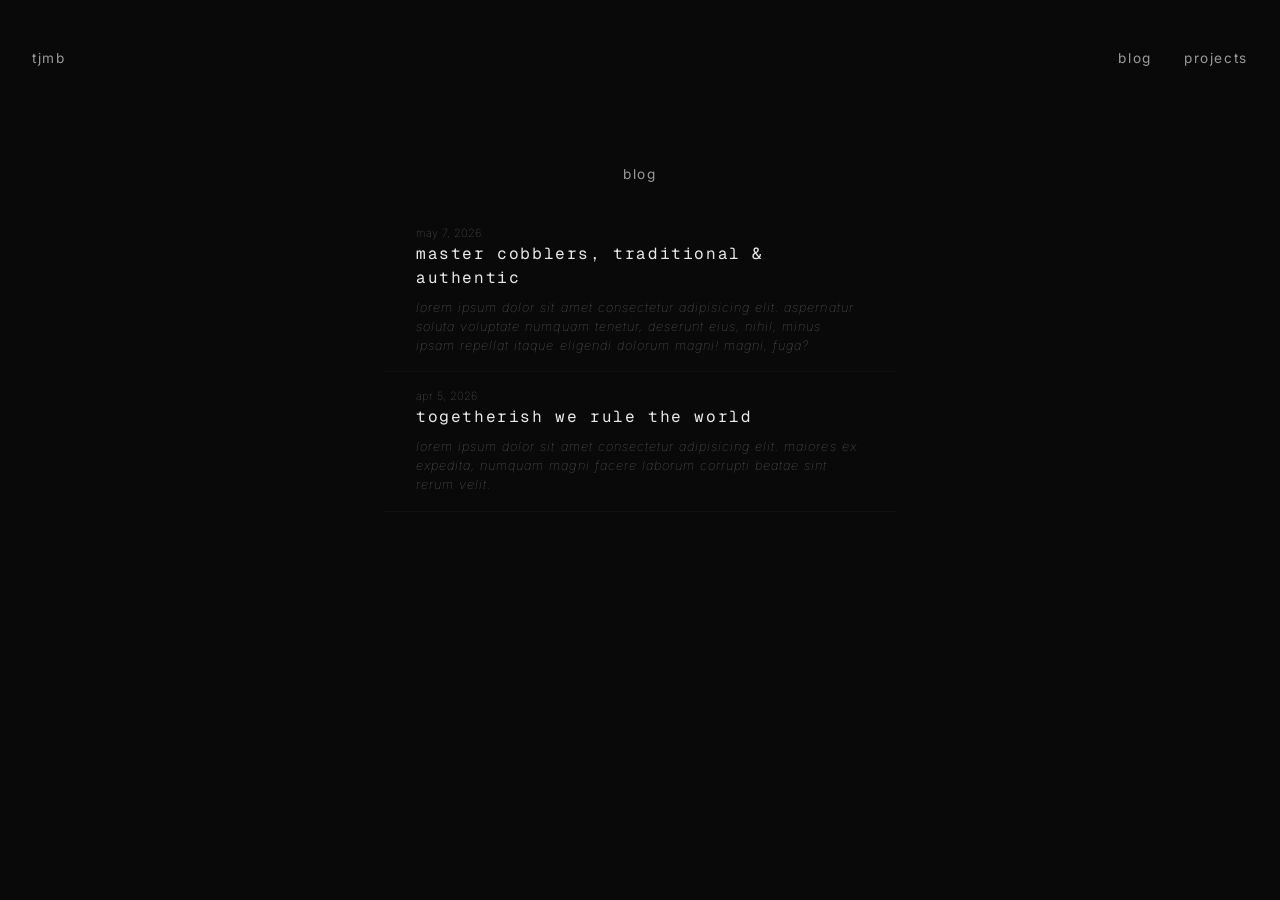
==== blog/index.html @ fd3641c3 "Restructure site to clean URLs and add blog post template - Rename blog.html → blog/index.html and p" ====
<!doctype html>
<html lang="en">
  <head>
    <meta charset="UTF-8" />
    <meta name="viewport" content="width=device-width, initial-scale=1.0" />
    <title>blog — tjmb</title>
    <meta name="description" content="software engineer" />
    <link rel="canonical" href="https://tjmb.dev/blog/" />

    <meta property="og:title" content="projects" />
    <meta property="og:description" content="software engineer" />
    <meta property="og:type" content="website" />
    <meta property="og:url" content="https://tjmb.dev/blog/" />
    <meta property="og:image" content="https://tjmb.dev/og.png" />
    <meta property="og:site_name" content="tjmb" />

    <meta name="twitter:card" content="summary_large_image" />
    <meta name="twitter:title" content="projects" />
    <meta name="twitter:description" content="software engineer" />
    <meta name="twitter:image" content="https://tjmb.dev/og.png" />

    <script
      defer
      src="https://cloud.umami.is/script.js"
      data-website-id="2f1dca37-fc82-4066-8cc2-57d70ca3c457"
    ></script>

    <link rel="preconnect" href="https://fonts.googleapis.com" />
    <link rel="preconnect" href="https://fonts.gstatic.com" crossorigin />
    <link
      href="https://fonts.googleapis.com/css2?family=Inter:wght@400;500;600;700&family=Space+Grotesk:wght@400;500;600;700&family=Geist+Mono:wght@400;500;600&family=JetBrains+Mono:ital,wght@0,400;0,500;0,600;1,400&display=swap"
      rel="stylesheet"
    />
    <link rel="stylesheet" href="/style.css" />
  </head>
  <body>
    <nav>
      <a href="/" class="brand">tjmb</a>
      <div class="nav-links">
        <a href="/blog/">blog</a>
        <a href="/projects/">projects</a>
      </div>
    </nav>

    <main class="container">
      <h1>blog</h1>

      <ul class="post-list">
        <li class="post-card">
          <span class="post-date">May 7, 2026</span>
          <a
            class="post-title"
            href="/blog/master-cobblers"
            data-track="blog_post_click"
            data-slug="building-a-static-site-generator"
            >Master Cobblers, traditional & authentic</a
          >
          <p class="post-desc">
            Lorem ipsum dolor sit amet consectetur adipisicing elit. Aspernatur soluta voluptate numquam tenetur, deserunt eius, nihil, minus ipsam repellat itaque eligendi dolorum magni! Magni, fuga?
          </p>
        </li>
        <li class="post-card">
          <span class="post-date">Apr 5, 2026</span>
          <a
            class="post-title"
            href="/blog/togetherish"
            data-track="blog_post_click"
            data-slug="togetherish"
            >togetherish we rule the world</a
          >
          <p class="post-desc">Lorem ipsum dolor sit amet consectetur adipisicing elit. Maiores ex expedita, numquam magni facere laborum corrupti beatae sint rerum velit.</p>
        </li>
      </ul>
    </main>
  </body>
</html>
---- style.css ----
/* =========================
   Reset
   ========================= */

*,
*::before,
*::after {
  margin: 0;
  padding: 0;
  box-sizing: border-box;
}

img,
picture,
video,
canvas,
svg {
  display: block;
  max-width: 100%;
  height: auto;
}

input,
button,
textarea,
select {
  font: inherit;
  color: inherit;
}

ul,
ol {
  list-style: none;
}

header,
main,
section,
article,
aside,
footer {
  display: block;
}

/* =========================
   Custom Properties
   ========================= */

:root {
  --bg: #090909;
  --bg-subtle: #121212;
  --fg: #e8e8e8;
  --fg-dim: #9a9a9a;
  --fg-faint: #6d6d6d;
  --accent: #ff9a3d;
  --sans: "Inter", "Space Grotesk", system-ui, sans-serif;
  --mono: "Geist Mono", "JetBrains Mono", ui-monospace, monospace;
}

/* =========================
   Base
   ========================= */

:root {
  font-size: 16px;
  line-height: 1.5;
  -webkit-text-size-adjust: 100%;
  -webkit-font-smoothing: antialiased;
  -moz-osx-font-smoothing: grayscale;
  text-rendering: optimizeLegibility;
  scroll-behavior: smooth;
}

body {
  min-height: 100vh;
  font-family: var(--sans);
  font-size: 0.85rem;
  font-weight: 100;
  letter-spacing: 0.1em;
  color: var(--fg-dim);
  background-color: var(--bg);
}

h1,
h2,
h3,
h4,
h5,
h6 {
  font-size: 0.85rem;
  font-weight: 400;
  letter-spacing: 0.12em;
  text-transform: lowercase;
  color: var(--fg-dim);
  margin-bottom: 1.5rem;
}

a {
  font-size: 0.85rem;
  font-weight: 400;
  letter-spacing: 0.12em;
  text-transform: lowercase;
  color: var(--fg-dim);
  text-decoration: none;
  transition: color 0.25s ease;
}

a:hover {
  color: var(--accent);
}

button {
  background: none;
  border: none;
  cursor: pointer;
}

:focus-visible {
  outline: 2px solid currentColor;
  outline-offset: 2px;
}

@media (prefers-reduced-motion: reduce) {
  * {
    animation-duration: 0.01ms !important;
    animation-iteration-count: 1 !important;
    transition-duration: 0.01ms !important;
    scroll-behavior: auto !important;
  }
}

/* =========================
   Layout
   ========================= */

.container {
  flex: 1;
  display: flex;
  flex-direction: column;
  align-items: center;
  justify-content: center;
  padding: 3rem 6rem;
}

nav {
  display: flex;
  padding: 3rem 2rem;
}

.brand {
  margin-right: auto;
}

.nav-links {
  display: flex;
  gap: 2rem;
}

.intro-heading {
  font-style: italic;
}

/* PROJECT */

.proj-card {
  padding: 0.8rem 0;
  border-bottom: 1px solid var(--bg-subtle);
  display: flex;
  align-items: start;
  justify-content: start;
  flex-direction: column;
  flex-wrap: wrap;
}

.proj-title {
  font-size: 1rem;
  text-transform: lowercase;
  font-style: var(--mono);
  letter-spacing: 0.08rem;
  color: var(--fg);
  margin-bottom: 0.2rem;
}

.proj-desc {
  font-size: 0.8rem;
  text-transform: lowercase;
  letter-spacing: 0.02em;
  font-style: italic;
  color: var(--fg-faint);
}

/* BLOG */

.post-card {
  padding: 1rem 2rem;
  max-width: 32rem;
  border-bottom: 1px solid var(--bg-subtle);
  display: flex;
  align-items: start;
  justify-content: start;
  flex-direction: column;
  flex-wrap: wrap;
}

.post-title {
  font-family: var(--mono);
  font-size: 1rem;
  margin-bottom: 0.5em;
  text-transform: lowercase;
  letter-spacing: 0.1rem;
  color: var(--fg);
}

.post-desc {
  font-size: 0.8rem;
  text-transform: lowercase;
  letter-spacing: 0.08em;
  font-style: italic;
  color: var(--fg-faint);
}

.post-date {
  font-size: 0.7rem;
  text-transform: lowercase;
  letter-spacing: 0.02em;
  color: var(--fg-faint);
}

/* BLOG POST */

.article-post-card {
  padding: 1rem 2rem;
  max-width: 32rem;
  display: flex;
  align-items: start;
  justify-content: start;
  flex-direction: column;
  flex-wrap: wrap;
}

.article-date {
  font-size: 0.8rem;
  text-transform: lowercase;
  letter-spacing: 0.02em;
  color: var(--fg-faint);
}

.article-title {
  font-family: var(--mono);
  font-weight: bold;
  font-size: 1.2rem;
  margin-bottom: 2em;
  text-transform: lowercase;
  letter-spacing: 0.1rem;
  color: var(--fg);
}

.article-paragraph {
  font-family: var(--mono);
  color: var(--fg-dim);
  font-size: 1rem;
  margin-bottom: 2em;
  letter-spacing: 0.1em;
}

.article-bold {
  font-weight: bold;
  color: var(--fg);
}

@media (max-width: 600px) {
  nav {
    padding: 2rem 1rem;
  }

  .container {
    padding: 5rem 1rem;
  }
}
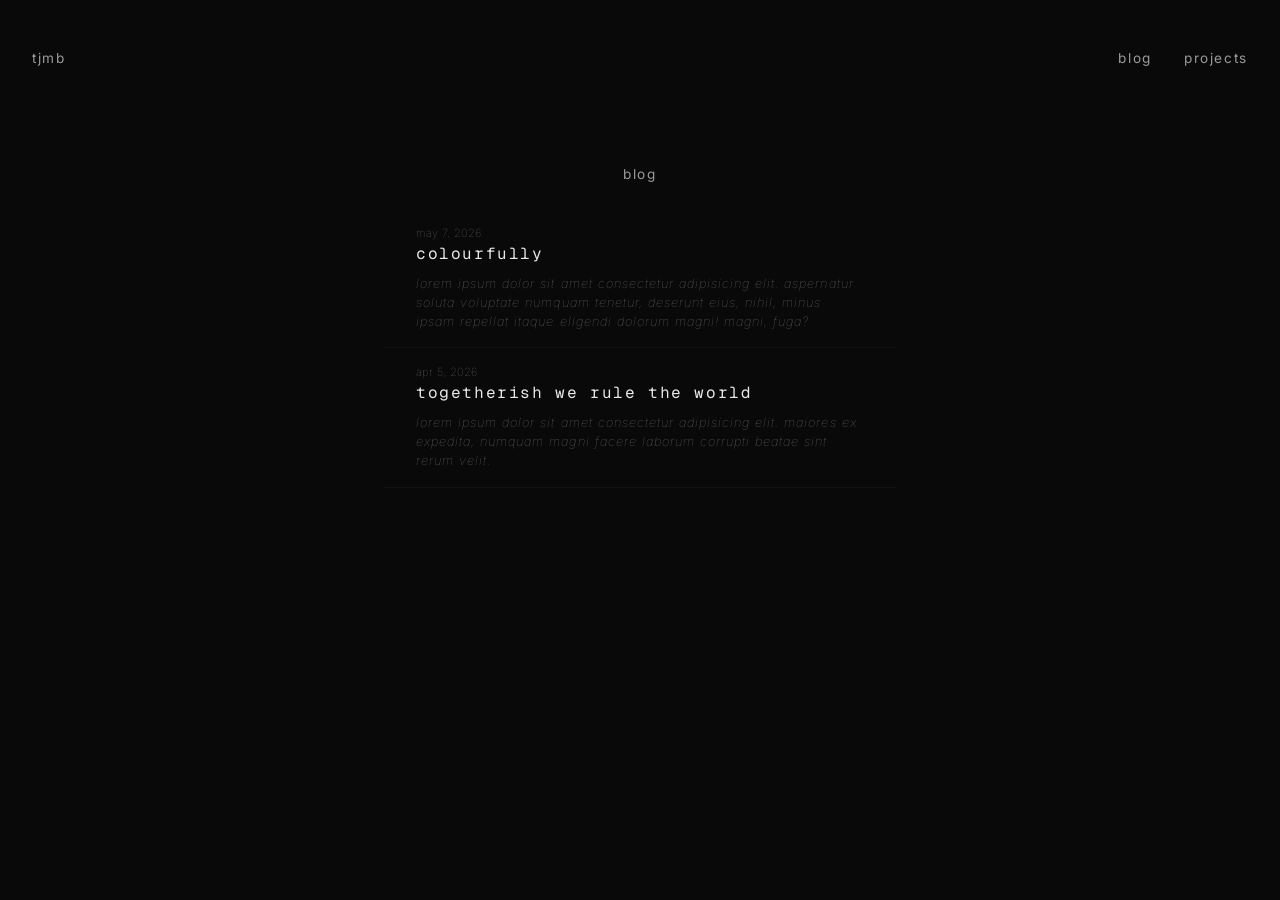
==== commit 8ea4245c: "UPDATE: Colourfully blog post added and styling applied." ====
--- a/blog/index.html
+++ b/blog/index.html
@@ -50,10 +50,10 @@
           <span class="post-date">May 7, 2026</span>
           <a
             class="post-title"
-            href="/blog/master-cobblers"
+            href="/blog/colourfully"
             data-track="blog_post_click"
             data-slug="building-a-static-site-generator"
-            >Master Cobblers, traditional & authentic</a
+            >Colourfully</a
           >
           <p class="post-desc">
             Lorem ipsum dolor sit amet consectetur adipisicing elit. Aspernatur soluta voluptate numquam tenetur, deserunt eius, nihil, minus ipsam repellat itaque eligendi dolorum magni! Magni, fuga?
--- a/style.css
+++ b/style.css
@@ -1,3 +1,19 @@
+/* ─── Canvas background layer ─── */
+#solar {
+  position: fixed;
+  top: 0;
+  left: 0;
+  width: 100vw;
+  height: 100vh;
+  z-index: 0;
+}
+
+body>nav,
+body>main {
+  position: relative;
+  z-index: 1;
+}
+
 /* =========================
    Reset
    ========================= */
@@ -229,7 +245,6 @@
 /* BLOG POST */
 
 .article-post-card {
-  padding: 1rem 2rem;
   max-width: 32rem;
   display: flex;
   align-items: start;
@@ -268,6 +283,204 @@
   color: var(--fg);
 }
 
+/* =========================
+         Blog post — additions for technical content
+         ========================= */
+
+/* eyebrow label above the title */
+.article-eyebrow {
+  font-family: var(--mono);
+  font-size: 0.68rem;
+  text-transform: lowercase;
+  letter-spacing: 0.16em;
+  color: var(--accent);
+  margin-bottom: 0.6rem;
+}
+
+/* italic lead paragraph */
+.article-intro {
+  font-family: var(--mono);
+  font-size: 0.88rem;
+  color: var(--fg-faint);
+  font-style: italic;
+  letter-spacing: 0.07em;
+  line-height: 1.85;
+  margin-bottom: 3em;
+}
+
+/* h2 — section heading */
+.article-heading {
+  font-family: var(--mono);
+  font-size: 0.85rem;
+  font-weight: bold;
+  text-transform: lowercase;
+  letter-spacing: 0.12em;
+  color: var(--fg);
+  margin-top: 3em;
+  margin-bottom: 1.25em;
+  padding-bottom: 0.5em;
+  border-bottom: 1px solid var(--bg-subtle);
+  width: 100%;
+}
+
+/* h3 — sub-section heading */
+.article-subheading {
+  font-family: var(--mono);
+  font-size: 0.82rem;
+  font-weight: bold;
+  text-transform: lowercase;
+  letter-spacing: 0.1em;
+  color: var(--fg-dim);
+  margin-top: 2em;
+  margin-bottom: 0.85em;
+}
+
+/* bullet list */
+.article-list {
+  display: flex;
+  flex-direction: column;
+  gap: 0.6em;
+  margin-bottom: 2em;
+  width: 100%;
+}
+
+.article-list-item {
+  font-family: var(--mono);
+  font-size: 0.88rem;
+  color: var(--fg-dim);
+  letter-spacing: 0.07em;
+  line-height: 1.7;
+  padding-left: 1.4em;
+  position: relative;
+}
+
+.article-list-item::before {
+  content: "→";
+  position: absolute;
+  left: 0;
+  color: var(--accent);
+  font-size: 0.8rem;
+  top: 0.05em;
+}
+
+/* inline code */
+.article-inline-code {
+  font-family: var(--mono);
+  background: var(--bg-subtle);
+  font-size: 0.82em;
+  color: var(--fg-dim);
+  padding: 0.1em 0.38em;
+  border-radius: 3px;
+  letter-spacing: 0.02em;
+}
+
+/* code block */
+.article-code-block {
+  font-family: var(--mono);
+  background: var(--bg-subtle);
+  border: 1px solid rgba(255, 255, 255, 0.05);
+  border-radius: 4px;
+  padding: 1rem 1.1rem;
+  overflow-x: auto;
+  margin: 0.5em 0 2em;
+  font-size: 0.78rem;
+  line-height: 1.7;
+  color: var(--fg-dim);
+  letter-spacing: 0.04em;
+  width: 100%;
+}
+
+/* architecture / ascii diagram */
+.article-arch-block {
+  font-family: var(--mono);
+  background: var(--bg-subtle);
+  border: 1px solid rgba(255, 255, 255, 0.05);
+  border-radius: 4px;
+  padding: 1.1rem;
+  font-size: 0.75rem;
+  line-height: 1.95;
+  color: var(--fg-faint);
+  overflow-x: auto;
+  margin: 0.5em 0 2em;
+  white-space: pre;
+  letter-spacing: 0.04em;
+  width: 100%;
+}
+
+/* table */
+.article-table-wrap {
+  overflow-x: auto;
+  margin: 0.5em 0 2em;
+  border: 1px solid rgba(255, 255, 255, 0.05);
+  border-radius: 4px;
+  width: 100%;
+}
+
+.article-table {
+  width: 100%;
+  border-collapse: collapse;
+  font-family: var(--mono);
+  font-size: 0.78rem;
+  letter-spacing: 0.05em;
+}
+
+.article-table th {
+  text-align: left;
+  padding: 0.6rem 0.85rem;
+  color: var(--fg-faint);
+  font-weight: 600;
+  font-size: 0.7rem;
+  letter-spacing: 0.1em;
+  text-transform: lowercase;
+  border-bottom: 1px solid rgba(255, 255, 255, 0.05);
+  background: var(--bg-subtle);
+}
+
+.article-table td {
+  padding: 0.6rem 0.85rem;
+  color: var(--fg-dim);
+  border-bottom: 1px solid rgba(255, 255, 255, 0.03);
+  vertical-align: top;
+  line-height: 1.6;
+}
+
+.article-table tr:last-child td {
+  border-bottom: none;
+}
+
+.article-table td:first-child {
+  color: var(--fg-faint);
+  white-space: nowrap;
+}
+
+/* post footer */
+.article-footer {
+  margin-top: 3rem;
+  padding-top: 1.5rem;
+  border-top: 1px solid var(--bg-subtle);
+  font-family: var(--mono);
+  font-size: 0.72rem;
+  color: var(--fg-faint);
+  letter-spacing: 0.07em;
+  line-height: 1.8;
+  width: 100%;
+}
+
+/* users note callout */
+.article-users-note {
+  display: inline-block;
+  margin-top: 1.5rem;
+  background: rgba(255, 154, 61, 0.07);
+  border: 1px solid rgba(255, 154, 61, 0.18);
+  border-radius: 4px;
+  padding: 0.4rem 0.85rem;
+  color: var(--accent);
+  font-family: var(--mono);
+  font-size: 0.75rem;
+  letter-spacing: 0.09em;
+  text-transform: lowercase;
+}
+
 @media (max-width: 600px) {
   nav {
     padding: 2rem 1rem;
@@ -276,4 +489,8 @@
   .container {
     padding: 5rem 1rem;
   }
+
+  .article-post-card {
+    padding: 2rem;
+  }
 }
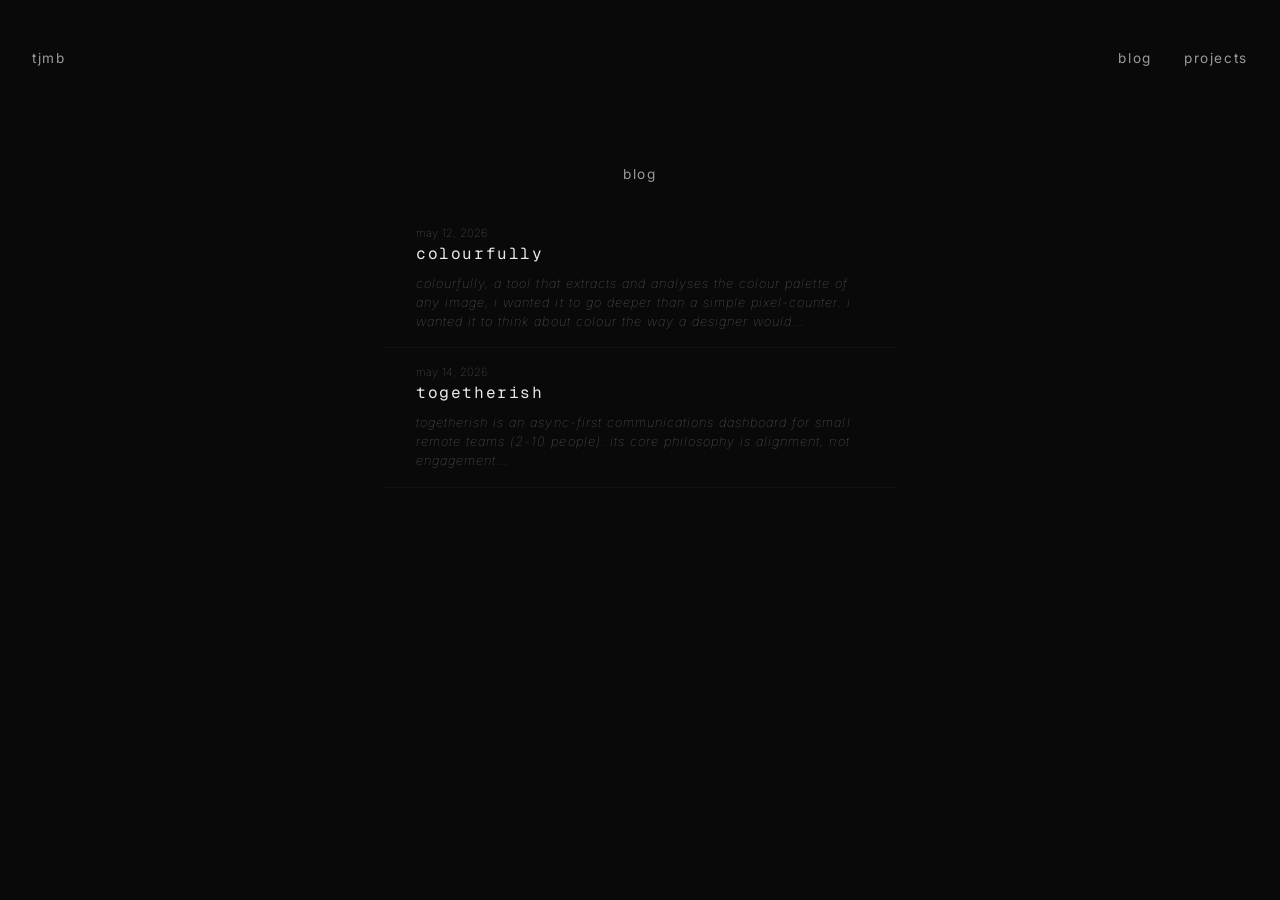
==== commit 8ed83133: "UPDATE: Add togetherish blog post, fix meta tags, and refine layout styles" ====
--- a/blog/index.html
+++ b/blog/index.html
@@ -1,76 +1,67 @@
 <!doctype html>
 <html lang="en">
-  <head>
-    <meta charset="UTF-8" />
-    <meta name="viewport" content="width=device-width, initial-scale=1.0" />
-    <title>blog — tjmb</title>
-    <meta name="description" content="software engineer" />
-    <link rel="canonical" href="https://tjmb.dev/blog/" />
 
-    <meta property="og:title" content="projects" />
-    <meta property="og:description" content="software engineer" />
-    <meta property="og:type" content="website" />
-    <meta property="og:url" content="https://tjmb.dev/blog/" />
-    <meta property="og:image" content="https://tjmb.dev/og.png" />
-    <meta property="og:site_name" content="tjmb" />
+<head>
+  <meta charset="UTF-8" />
+  <meta name="viewport" content="width=device-width, initial-scale=1.0" />
+  <title>blog — tjmb</title>
+  <meta name="description" content="software engineer" />
+  <link rel="canonical" href="https://tjmb.dev/blog/" />
 
-    <meta name="twitter:card" content="summary_large_image" />
-    <meta name="twitter:title" content="projects" />
-    <meta name="twitter:description" content="software engineer" />
-    <meta name="twitter:image" content="https://tjmb.dev/og.png" />
+  <meta property="og:title" content="projects" />
+  <meta property="og:description" content="software engineer" />
+  <meta property="og:type" content="website" />
+  <meta property="og:url" content="https://tjmb.dev/blog/" />
+  <meta property="og:image" content="https://tjmb.dev/og.png" />
+  <meta property="og:site_name" content="tjmb" />
 
-    <script
-      defer
-      src="https://cloud.umami.is/script.js"
-      data-website-id="2f1dca37-fc82-4066-8cc2-57d70ca3c457"
-    ></script>
+  <meta name="twitter:card" content="summary_large_image" />
+  <meta name="twitter:title" content="projects" />
+  <meta name="twitter:description" content="software engineer" />
+  <meta name="twitter:image" content="https://tjmb.dev/og.png" />
 
-    <link rel="preconnect" href="https://fonts.googleapis.com" />
-    <link rel="preconnect" href="https://fonts.gstatic.com" crossorigin />
-    <link
-      href="https://fonts.googleapis.com/css2?family=Inter:wght@400;500;600;700&family=Space+Grotesk:wght@400;500;600;700&family=Geist+Mono:wght@400;500;600&family=JetBrains+Mono:ital,wght@0,400;0,500;0,600;1,400&display=swap"
-      rel="stylesheet"
-    />
-    <link rel="stylesheet" href="/style.css" />
-  </head>
-  <body>
-    <nav>
-      <a href="/" class="brand">tjmb</a>
-      <div class="nav-links">
-        <a href="/blog/">blog</a>
-        <a href="/projects/">projects</a>
-      </div>
-    </nav>
+  <script defer src="https://cloud.umami.is/script.js" data-website-id="2f1dca37-fc82-4066-8cc2-57d70ca3c457"></script>
 
-    <main class="container">
-      <h1>blog</h1>
+  <link rel="preconnect" href="https://fonts.googleapis.com" />
+  <link rel="preconnect" href="https://fonts.gstatic.com" crossorigin />
+  <link
+    href="https://fonts.googleapis.com/css2?family=Inter:wght@400;500;600;700&family=Space+Grotesk:wght@400;500;600;700&family=Geist+Mono:wght@400;500;600&family=JetBrains+Mono:ital,wght@0,400;0,500;0,600;1,400&display=swap"
+    rel="stylesheet" />
+  <link rel="stylesheet" href="/style.css" />
+</head>
 
-      <ul class="post-list">
-        <li class="post-card">
-          <span class="post-date">May 7, 2026</span>
-          <a
-            class="post-title"
-            href="/blog/colourfully"
-            data-track="blog_post_click"
-            data-slug="building-a-static-site-generator"
-            >Colourfully</a
-          >
-          <p class="post-desc">
-            Lorem ipsum dolor sit amet consectetur adipisicing elit. Aspernatur soluta voluptate numquam tenetur, deserunt eius, nihil, minus ipsam repellat itaque eligendi dolorum magni! Magni, fuga?
-          </p>
-        </li>
-        <li class="post-card">
-          <span class="post-date">Apr 5, 2026</span>
-          <a
-            class="post-title"
-            href="/blog/togetherish"
-            data-track="blog_post_click"
-            data-slug="togetherish"
-            >togetherish we rule the world</a
-          >
-          <p class="post-desc">Lorem ipsum dolor sit amet consectetur adipisicing elit. Maiores ex expedita, numquam magni facere laborum corrupti beatae sint rerum velit.</p>
-        </li>
-      </ul>
-    </main>
-  </body>
-</html>
+<body>
+  <nav>
+    <a href="/" class="brand">tjmb</a>
+    <div class="nav-links">
+      <a href="/blog/">blog</a>
+      <a href="/projects/">projects</a>
+    </div>
+  </nav>
+
+  <main class="container">
+    <h1>blog</h1>
+
+    <ul class="post-list">
+      <li class="post-card">
+        <span class="post-date">May 12, 2026</span>
+        <a class="post-title" href="/blog/colourfully" data-track="blog_post_click"
+          data-slug="building-a-static-site-generator">Colourfully</a>
+        <p class="post-desc">
+          Colourfully, a tool that extracts and analyses the colour
+          palette of any image, I wanted it to go deeper than a simple
+          pixel-counter. I wanted it to think about colour the way a designer
+          would...</p>
+      </li>
+      <li class="post-card">
+        <span class="post-date">May 14, 2026</span>
+        <a class="post-title" href="/blog/togetherish" data-track="blog_post_click"
+          data-slug="togetherish">togetherish</a>
+        <p class="post-desc">Togetherish is an async-first communications dashboard for small remote teams (2-10
+          people). Its core philosophy is alignment, not engagement...</p>
+      </li>
+    </ul>
+  </main>
+</body>
+
+</html>
--- a/style.css
+++ b/style.css
@@ -63,6 +63,13 @@
    ========================= */
 
 :root {
+  font-size: 16px;
+  line-height: 1.5;
+  -webkit-text-size-adjust: 100%;
+  -webkit-font-smoothing: antialiased;
+  -moz-osx-font-smoothing: grayscale;
+  text-rendering: optimizeLegibility;
+  scroll-behavior: smooth;
   --bg: #090909;
   --bg-subtle: #121212;
   --fg: #e8e8e8;
@@ -76,16 +83,6 @@
 /* =========================
    Base
    ========================= */
-
-:root {
-  font-size: 16px;
-  line-height: 1.5;
-  -webkit-text-size-adjust: 100%;
-  -webkit-font-smoothing: antialiased;
-  -moz-osx-font-smoothing: grayscale;
-  text-rendering: optimizeLegibility;
-  scroll-behavior: smooth;
-}
 
 body {
   min-height: 100vh;
@@ -155,7 +152,7 @@
   flex-direction: column;
   align-items: center;
   justify-content: center;
-  padding: 3rem 6rem;
+  padding: 3rem 3rem;
 }
 
 nav {
@@ -245,7 +242,8 @@
 /* BLOG POST */
 
 .article-post-card {
-  max-width: 32rem;
+  max-width: 36rem;
+  width: 100%;
   display: flex;
   align-items: start;
   justify-content: start;
@@ -258,6 +256,7 @@
   text-transform: lowercase;
   letter-spacing: 0.02em;
   color: var(--fg-faint);
+  padding-bottom: 1rem;
 }
 
 .article-title {
@@ -489,8 +488,4 @@
   .container {
     padding: 5rem 1rem;
   }
-
-  .article-post-card {
-    padding: 2rem;
-  }
 }
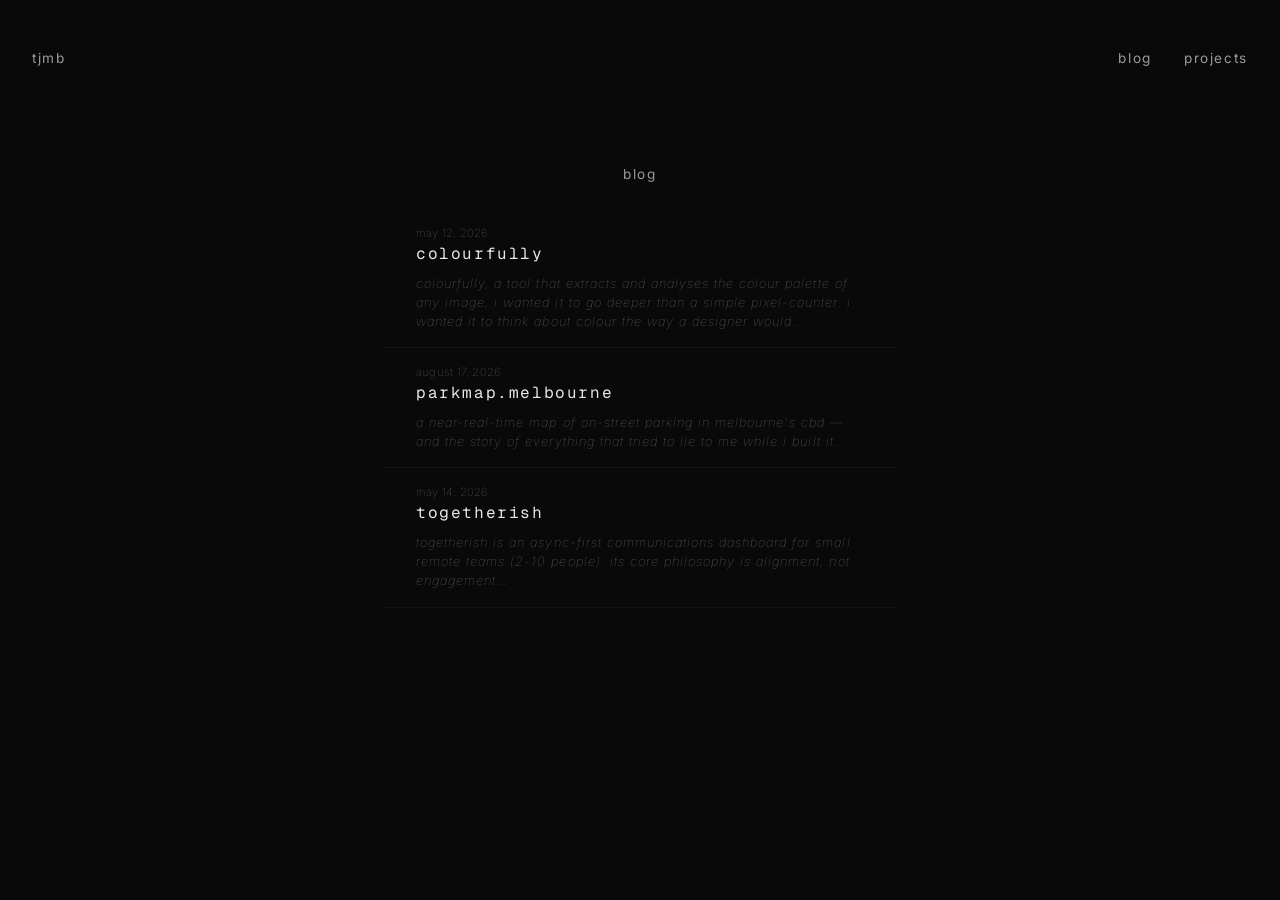
==== commit d4cef949: "parkmap blog draft added" ====
--- a/blog/index.html
+++ b/blog/index.html
@@ -7,18 +7,19 @@
   <title>blog — tjmb</title>
   <meta name="description" content="software engineer" />
   <link rel="canonical" href="https://tjmb.dev/blog/" />
+  <link rel="icon" href="/public/favicon.ico" type="image/x-icon" />
 
-  <meta property="og:title" content="projects" />
+  <meta property="og:title" content="blog - tjmb" />
   <meta property="og:description" content="software engineer" />
   <meta property="og:type" content="website" />
   <meta property="og:url" content="https://tjmb.dev/blog/" />
-  <meta property="og:image" content="https://tjmb.dev/og.png" />
+  <meta property="og:image" content="https://tjmb.dev/public/og.png" />
   <meta property="og:site_name" content="tjmb" />
 
   <meta name="twitter:card" content="summary_large_image" />
-  <meta name="twitter:title" content="projects" />
+  <meta name="twitter:title" content="blog - tjmb" />
   <meta name="twitter:description" content="software engineer" />
-  <meta name="twitter:image" content="https://tjmb.dev/og.png" />
+  <meta name="twitter:image" content="https://tjmb.dev/public/og.png" />
 
   <script defer src="https://cloud.umami.is/script.js" data-website-id="2f1dca37-fc82-4066-8cc2-57d70ca3c457"></script>
 
@@ -54,6 +55,13 @@
           would...</p>
       </li>
       <li class="post-card">
+        <span class="post-date">August 17, 2026</span>
+        <a class="post-title" href="/blog/parkmap" data-track="blog_post_click"
+          data-slug="parkmap">parkmap.melbourne</a>
+        <p class="post-desc">A near-real-time map of on-street parking in Melbourne's CBD — and the story of
+          everything that tried to lie to me while I built it...</p>
+      </li>
+      <li class="post-card">
         <span class="post-date">May 14, 2026</span>
         <a class="post-title" href="/blog/togetherish" data-track="blog_post_click"
           data-slug="togetherish">togetherish</a>
--- a/style.css
+++ b/style.css
@@ -480,6 +480,19 @@
   text-transform: lowercase;
 }
 
+/* blockquote / pull-quote */
+.article-quote {
+  font-family: var(--mono);
+  font-size: 0.9rem;
+  font-style: italic;
+  color: var(--fg);
+  letter-spacing: 0.05em;
+  line-height: 1.8;
+  border-left: 2px solid var(--accent);
+  padding: 0.2rem 0 0.2rem 1.1rem;
+  margin: 0.5em 0 2em;
+}
+
 @media (max-width: 600px) {
   nav {
     padding: 2rem 1rem;
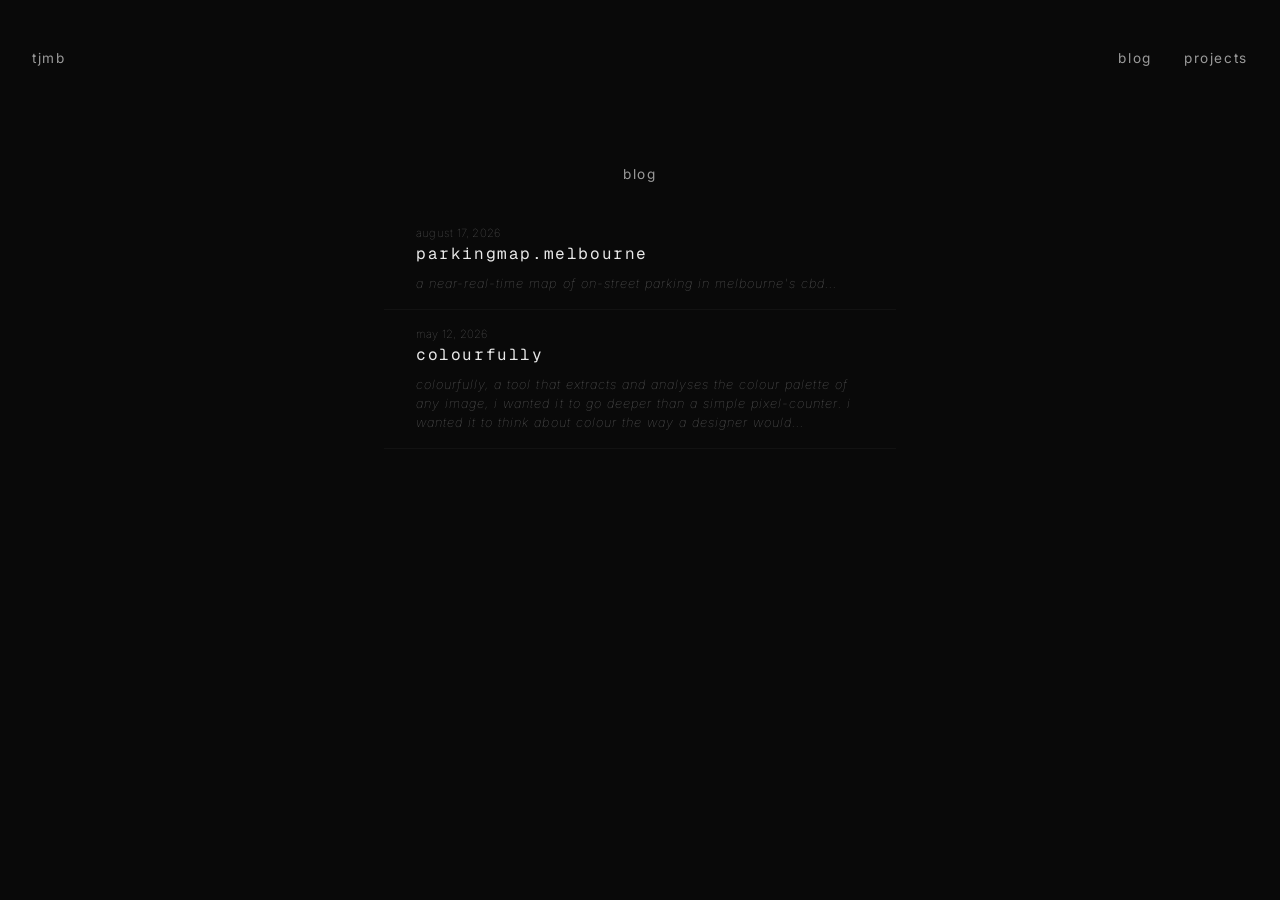
==== commit 23c25c93: "parkingmap blog post finished" ====
--- a/blog/index.html
+++ b/blog/index.html
@@ -45,6 +45,12 @@
 
     <ul class="post-list">
       <li class="post-card">
+        <span class="post-date">August 17, 2026</span>
+        <a class="post-title" href="/blog/parkingmap/" data-track="blog_post_click"
+          data-slug="parkmap">parkingmap.melbourne</a>
+        <p class="post-desc">A near-real-time map of on-street parking in Melbourne's CBD...</p>
+      </li>
+      <li class="post-card">
         <span class="post-date">May 12, 2026</span>
         <a class="post-title" href="/blog/colourfully" data-track="blog_post_click"
           data-slug="building-a-static-site-generator">Colourfully</a>
@@ -54,20 +60,6 @@
           pixel-counter. I wanted it to think about colour the way a designer
           would...</p>
       </li>
-      <li class="post-card">
-        <span class="post-date">August 17, 2026</span>
-        <a class="post-title" href="/blog/parkmap" data-track="blog_post_click"
-          data-slug="parkmap">parkmap.melbourne</a>
-        <p class="post-desc">A near-real-time map of on-street parking in Melbourne's CBD — and the story of
-          everything that tried to lie to me while I built it...</p>
-      </li>
-      <li class="post-card">
-        <span class="post-date">May 14, 2026</span>
-        <a class="post-title" href="/blog/togetherish" data-track="blog_post_click"
-          data-slug="togetherish">togetherish</a>
-        <p class="post-desc">Togetherish is an async-first communications dashboard for small remote teams (2-10
-          people). Its core philosophy is alignment, not engagement...</p>
-      </li>
     </ul>
   </main>
 </body>
--- a/style.css
+++ b/style.css
@@ -501,4 +501,9 @@
   .container {
     padding: 5rem 1rem;
   }
+}
+
+::selection{
+  color:#ff9a3d;
+  background-color:#090909;
 }
